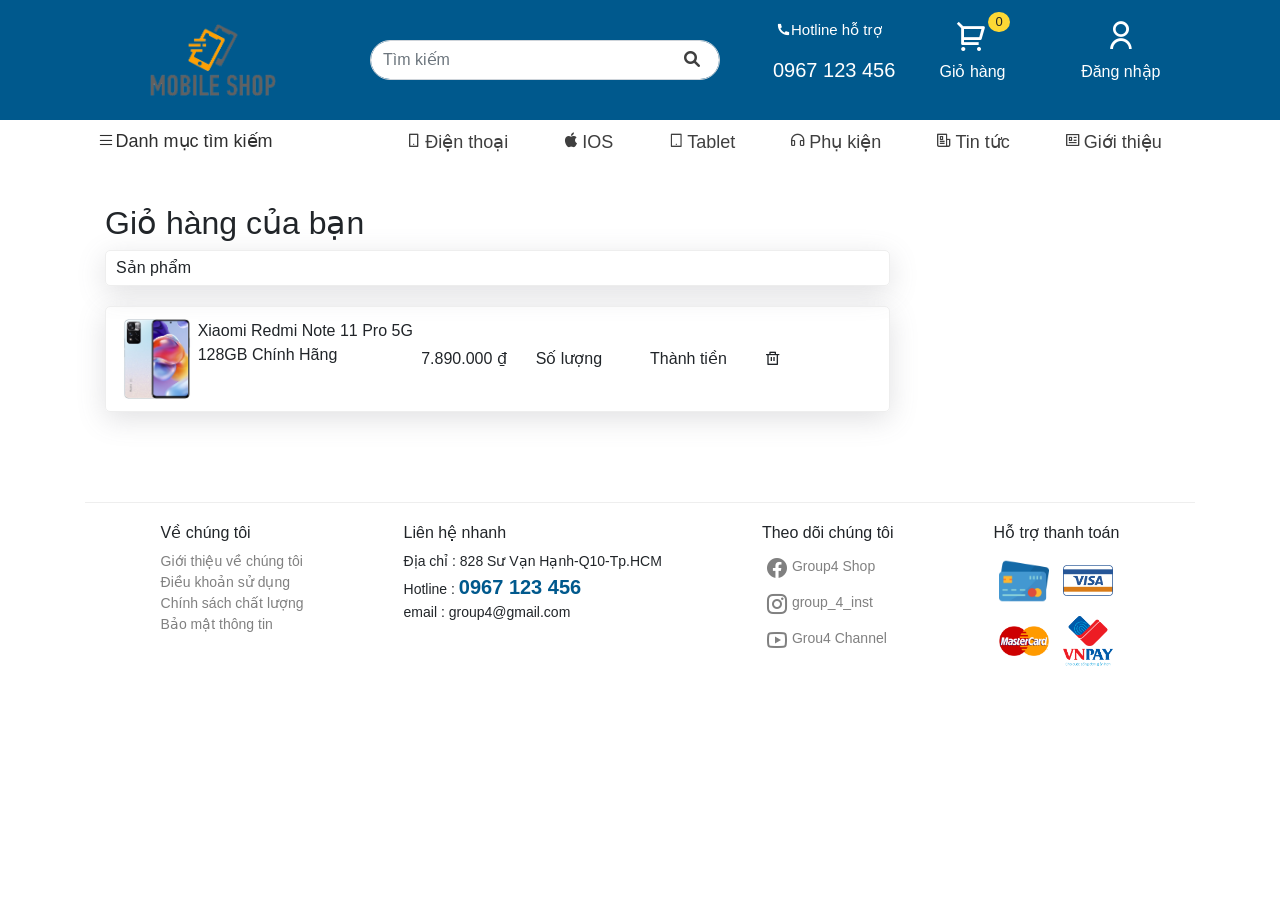
==== cart.html @ 114412f4 "new update" ====
<!DOCTYPE html>
<html lang="en">

<head>
    <meta charset="UTF-8">
    <meta http-equiv="X-UA-Compatible" content="IE=edge">
    <meta name="viewport" content="width=device-width, initial-scale=1.0">

    <!-- CSS only -->
    <!-- <link href="https://cdn.jsdelivr.net/npm/bootstrap@5.2.1/dist/css/bootstrap.min.css" rel="stylesheet" integrity="sha384-iYQeCzEYFbKjA/T2uDLTpkwGzCiq6soy8tYaI1GyVh/UjpbCx/TYkiZhlZB6+fzT" crossorigin="anonymous"> -->
    <link rel="stylesheet" href="/style/bootstrap.min.css">
    <!-- <link rel="stylesheet" href="https://cdn.jsdelivr.net/npm/bootstrap@4.0.0/dist/css/bootstrap.min.css" integrity="sha384-Gn5384xqQ1aoWXA+058RXPxPg6fy4IWvTNh0E263XmFcJlSAwiGgFAW/dAiS6JXm" crossorigin="anonymous"> -->
    <link rel="stylesheet" href="/icons/css/all.css">
    <link href="/icons/fonts/remixicon.css" rel="stylesheet">

    <link rel="stylesheet" href="/style/bootstrap.icon.css">
    <link rel="stylesheet" href="https://cdn.jsdelivr.net/npm/bootstrap-icons@1.9.1/font/bootstrap-icons.css">
    <link rel="stylesheet" href="/style/owlcarousel/owl.carousel.min.css">
    <link rel="stylesheet" href="/style/owlcarousel/owl.theme.default.min.css">
    <link rel="stylesheet" href="/style/aos.css">
    <script src="/js/aos.js"></script>
    <link rel="stylesheet" href="/style/style.css">



    <title>Bandienthoai</title>
</head>

<body>

    <div class="login-modal">
        <div class="login-box">
            <button class="close-button">
                <i class="ri-close-fill"></i>
            </button>
            <div class="style-left login-content">
                <img src="/image/login.png" alt="">
            </div>
            <div class="style-right login-content">
                <h3>Xin chào !</h3>
                <p class="text-secondary">Tạo một tài khoản để nhận được những ưu đãi tốt nhất từ chúng tôi</p>
                <form>
                    <div class="form-group">
                        <input type="email" class="form-control" aria-describedby="emailHelp" placeholder="Tài khoản">
                    </div>
                    <div class="form-group">
                        <input type="password" class="form-control" placeholder="Mật khẩu">
                    </div>
                    <small class="text-danger">Tài khoản hoặc mật khẩu không hợp lệ</small>

                    <input type="submit" class="btn" value="Đăng nhập">
                    <div class="register-box">
                        <p>Bạn chưa có tài khoản ?</p>
                        <a href="#">Đăng ký ngay</a>
                    </div>
                </form>
            </div>
        </div>
    </div>
    <!-- header -->
    <div class="header">

        <div class="container">
            <div class="row">
                <div class="col-lg-3 logo">
                    <a href="#"><img src="/image/logo.png" alt="logo" class="logo-image">
                    </a>
                </div>
                <div class="col-lg-4 search-input">
                    <form class="form-inline">
                        <input class="form-control mr-sm-2" type="search" placeholder="Tìm kiếm" aria-label="Search">
                        <button class=" my-2 my-sm-0" type="submit"><i class="fas fa-search"></i></button>
                    </form>
                </div>

                <div class="col-lg-5 head-items">
                    <div class="item hotline-item">
                        <span class="hotline-label"><i class="ri-phone-fill"></i>
                            <p>Hotline hỗ trợ</p>
                        </span>
                        <h5>0967 123 456</h5>
                    </div>

                    <div class="item">
                        <button>
                            <i class="ri-shopping-cart-2-line"></i></i>
                            <span class="count-product">0</span>
                            <p>Giỏ hàng</p>
                        </button>
                    </div>


                    <div class="dropdown item user-loged">
                        <button data-toggle="dropdown">
                            <i class="ri-user-line"></i>
                            <p>Tài khoản</p>
                        </button>
                        <div class="dropdown-menu user-button" aria-labelledby="dropdownMenuButton">
                            <a class="dropdown-item user-item" href="#">Thông tin tài khoản</a>
                            <a class="dropdown-item user-item" href="#">Quản lý đơn hàng</a>
                            <a class="dropdown-item user-item" href="#">Sản phẩm yêu thích</a>
                            <a class="dropdown-item user-item" href="#">Đăng xuất</a>
                        </div>
                    </div>

                    <div class="dropdown item user-not-loged-in" id="login">
                        <button class="user-login" id="login">
                            <i class="ri-user-line"></i>
                            <p>Đăng nhập</p>
                        </button>

                    </div>

                </div>

            </div>
        </div>
    </div>
    </div>

    <!-- end header -->
    <!-- nav-bar -->
    <div class="narbar">
        <div class="container">
            <div class="row">
                <div class="col-lg-3">
                    <div class="dropdown">
                        <button class="btn-category" data-toggle="dropdown">
                            <i class="bi bi-list"></i>Danh mục tìm kiếm</button>
                        <div class="dropdown-menu" aria-labelledby="dropdownMenuButton">
                            <a class="dropdown-item" href="#">Samsung</a>
                            <a class="dropdown-item" href="#">Iphone</a>
                            <a class="dropdown-item" href="#">Oppo</a>
                            <a class="dropdown-item" href="#">Xiaomi</a>
                        </div>
                    </div>

                </div>

                <div class="col-lg-9">
                    <ul class="nav justify-content-center nav-list">
                        <li class="nav-item">

                            <a class="nav-link active" aria-current="page" href="#"><i
                                    class="ri-smartphone-line"></i>Điện thoại</a>
                        </li>
                        <li class="nav-item">
                            <a class="nav-link" href="#"><i class="ri-apple-fill"></i>IOS</a>
                        </li>
                        <li class="nav-item">
                            <a class="nav-link" href="#"><i class="ri-tablet-line"></i>Tablet</a>
                        </li>
                        <li class="nav-item">
                            <a class="nav-link" href="#"><i class="ri-headphone-line"></i>Phụ kiện</a>
                        </li>
                        <li class="nav-item">
                            <a class="nav-link" href="#"><i class="ri-newspaper-line"></i>Tin tức</a>
                        </li>
                        <li class="nav-item">
                            <a class="nav-link" href="#"><i class="ri-profile-line"></i>Giới thiệu</a>
                        </li>

                    </ul>


                </div>
            </div>
        </div>
    </div>
    <!-- end-nar-bar -->

    <!-- cart -->
    <div class="container">
        <div class="row">
            <div class="col-lg-9">
                <div class="cart">
                    <h2>Giỏ hàng của bạn</h2>
                    <div class="cart-title">
                        <div class="product-cart">Sản phẩm</div>
                        <div class="cart-fields">
                            
                        </div>

                    </div>

                    <div class="items-cart">
                        <div class="produce-item">
                            <div class="product-cart">
                                <div class="image-produce-cart">
                                    <img src="image/11-pro-plus-blue.jpg" alt="">
                                </div>
                                <span>Xiaomi Redmi Note 11 Pro 5G 128GB Chính Hãng</span>

                            </div>
                            <div class="unit-price-cart element-cart">7.890.000 ₫</div>
                            <div class="quantity-cart element-cart">Số lượng</div>
                            <div class="price-cart element-cart">Thành tiền</div>
                            <div class="delete-cart element-cart"><i class="ri-delete-bin-line"></i></div>

                        </div>
                    </div>

                </div>
            </div>
            <div class="col-lg-3"></div>
        </div>
    </div>
    <!-- end-cart -->







    <footer>
        <div class="container">
            <div class="content-footer">
                <div class="introduce-content">
                    <h6>Về chúng tôi</h6>
                    <ul>
                        <li><a href="#" class="">Giới thiệu về chúng tôi</a></li>
                        <li><a href="#" class="">Điều khoản sử dụng</a></li>
                        <li><a href="#" class="">Chính sách chất lượng</a></li>
                        <li><a href="#" class="">Bảo mật thông tin</a></li>
                    </ul>
                </div>
                <div class="introduce-content">
                    <h6>Liên hệ nhanh</h6>
                    <ul>
                        <li>Địa chỉ : 828 Sư Vạn Hạnh-Q10-Tp.HCM</li>
                        <li>Hotline : <span class="quick-contact-hotline">0967 123 456</span></li>
                        <li>email : group4@gmail.com</li>
                    </ul>
                </div>
                <div class="introduce-content ">
                    <h6>Theo dõi chúng tôi</h6>
                    <ul class="contact-infor">
                        <li><a href="#" class=""><i class="ri-facebook-circle-fill"></i>Group4 Shop</a></li>
                        <li><a href="#" class=""><i class="ri-instagram-line"></i>group_4_inst</a></li>
                        <li><a href="#" class=""><i class="ri-youtube-line"></i>Grou4 Channel</a></li>

                    </ul>
                </div>
                <div class="introduce-content">
                    <h6>Hỗ trợ thanh toán</h6>
                    <a href="#" class=""><img src="/image/atm-icon.png" alt="pay-help" class="pay-help-icon"></a>
                    <a href="#" class=""><img src="/image/visa-icon1.png" alt="pay-help" class="pay-help-icon"></a> <br>
                    <a href="#" class=""><img src="/image/master-cart.png" alt="pay-help" class="pay-help-icon"></a>
                    <a href="#" class=""><img src="/image/vnpaylogo.png" alt="pay-help" class="pay-help-icon"></a>
                </div>
            </div>
        </div>
    </footer>
    <!-- end-footer -->


    <script src="/js/jquery.slim.min.js"></script>
    <script src="/js/poper.min.js"></script>
    <script src="/js/bootstrap.min.js"></script>
    <script src="/js/jquery.min.js"></script>
    <script src="/js/owlcarousel/owl.carousel.min.js"></script>
    <!-- <script src="/js/owlcarousel.custom.js"> </script> -->
    <script src="/js/owlcarousel.custom.js"></script>
    <script src="/js/jquery.custom.js"></script>
    <script>
        AOS.init();
    </script>
    <script src="/js/main.js"></script>
</body>
---- style/style.css ----
:root {
    --main-color: rgb(0, 89, 141);
}

body {
    background-color: #fff;
}

.header {
    background-color: var(--main-color);
    text-align: center;
    align-items: center;
    position: relative;
}

button {
    outline: none !important;
}

.logo {
    text-align: center;
}

.logo-image {
    width: 150px;
    /* margin: -6px; */
}


.search-input .form-inline {
    margin-top: 40px;
    display: flex;
}

.search-input .form-inline input {
    width: 100%;
    height: 40px;
    float: left;
    border-radius: 20px;
}


.search-input .form-inline button {
    float: right;
    border-radius: 50%;
    margin-left: -50px;
    color: rgb(63, 63, 63);
    border: none;
    background: none;
    /* background-color: rgb(156, 156, 156); */
}

.search-input .form-inline button:hover {
    cursor: pointer;
}

.search-input .form-inline button:focus {
    border: none;
}

.search-input .form-inline button:hover {
    background: none;
    color: gray;
}

.head-items .hotline-item {
    font-size: 15px;
    top: 8px;
    left: 10px;
}

.hotline-label {
    display: flex;
    margin-left: 6px;
}

.head-items {
    display: flex;

}

.item {
    /* margin-right: 70px; */
    width: 33.33333%
}

.head-items .item {
    color: white;
    padding: 11px 10px;
    text-align: center;
    position: relative;
}

/* .head-items .item .cart-icon{
    margin-left: 23px;
} */



.head-items .item button .count-product {

    color: rgb(36, 36, 36);
    background: rgb(253, 216, 53);
    height: 20px;
    /* top:15px; */
    border-radius: 50%;
    text-align: center;
    line-height: 20px;
    font-size: 13px;
    font-weight: 500;
    position: absolute;
    padding: 0px 7px;
}

/* .head-items .item a .user-icon{
    font-size: 45px;
} */

.user-loged {
    display: none;
}

.head-items .item button {
    border: none;
    background: none;
    color: white;
}

.head-items .item button:hover {
    cursor: pointer;
}

.head-items .item button i {
    font-size: 32px;
}

.head-items .user-icon {
    position: absolute;
    left: 0;
}


.navbar {
    margin: 10px auto;

}

.btn-category {
    background: none;
    color: rgb(46, 46, 46);
    width: 200px;
    border: none;
    font-size: large;
    margin-top: 7px;
}

.btn-category:hover {
    background: none;
    color: rgb(46, 46, 46);
    cursor: pointer;
}

.dropdown-item:focus {
    background-color: gray;
}


.carousel-item img {
    height: 100%;
}

.nav-list li {
    display: flex;
    margin: auto 10px;
}



.nav-list li a {
    color: rgb(63, 63, 63);
    font-size: 18px;
}


.nav-list li a:hover {
    color: var(--main-color)
}

.nav-list li a i {
    margin: auto 3px;
    font-size: 16px;
}


.carousel-item {
    height: 344px;
    border: 1px solid rgb(172, 231, 255);
}

.advertise {
    height: 355px;
    text-align: right;
}

.advertise .item {
    width: 100%;
    height: 49%;
    padding: 5px;
}

.advertise .item a img {
    width: 100%;
    height: 100%;
}

.navbar-nav {
    justify-content: center;
}

.brand {
    margin: 30px auto;
    color: gray;
}

.brand ul {
    display: flex;
    margin: 20px auto;
}

.brand ul li {
    list-style: none;
    width: 110px;
    height: 34px;
    display: flex;
    padding: 5px 10px;
    border-radius: 10px;
    border: 1px solid #e5e7eb;
    margin: 0 10px 10px 0;
    align-items: center;
    justify-content: center;
}

.brand ul li a img {
    width: 100%;
}

.product-list {
    margin: 30px auto;
    height: auto;
    background-color: var(--main-color);
    padding: 10px;
    border-radius: 15px;
    box-shadow: rgba(99, 99, 99, 0.2) 0px 2px 8px 0px;

}

.product-list-items {
    display: flex;
    position: relative;
}

/* .product-list-items .element{
    margin-left: 0;
} */
.product-list-items .element {
    margin: 4px 0;
    padding: 10px;
    position: relative;
    justify-content: center;
}

.product-list .product-head {
    display: flex;
    position: relative;
}



.product-list .product-head span {
    position: absolute;
    right: 25px;
    font-size: 15px;
}

.product-list a {
    text-decoration: none;
    color: rgb(255, 255, 255);
}

.card {
    width: 236px;
    position: relative;
    border: none;
    border-radius: 15px;
    background-color: white;
    box-shadow: rgba(99, 99, 99, 0.2) 0px 2px 8px 0px;
    transition: 0.6s;
    left: 12px;
}

.card .sold-out-label {
    width: 80px;
    position: absolute;
    height: 31px;
    top: 7px;
    left: -4px;
    background: url(/image/download.svg) 50% no-repeat;
}

.card .sold-out-label p {
    font-size: 12px;
    font-weight: 500;
    text-align: center;
    color: #fff;
    width: 100%;
    margin: 5px 0 0;
}

/* .product-list .owl-carousel .card:hover{
    border: 1px solid rgb(172, 172, 172);
} */

.product-list .card .card-body {
    padding: 0 30px;
    color: rgb(51, 51, 51);
}

.product-name {
    height: 50px;
}

/* .element{
    margin: 0;
} */

.product-name .card-text {
    color: gray;
}

.product-list .card img {
    width: 97%;
    height: 96%;
    margin: 10px auto;
    transition: 0.3s;
    position: relative;
    top: 10px
}

.product-list .card img:hover {
    transform: translateY(-15px);
}


.product-list a {
    text-decoration: none;
    margin-right: 0px;
}

.card .card-body h6 {
    text-decoration: line-through;
    color: gray;
}

.card .card-body h5 {
    color: var(--main-color);
    font-style: bold;
}

.rating {
    color: rgb(168, 151, 0);
    margin: 10px auto;
}

.status-off-star{
    color: gray;
}

.card .card-body .love-product {
    font-size: 23px;
    position: absolute;
    padding: 0;
    color: gray;
    border: none;
    background: none;
    float: right;
    right: 10px;
    bottom: 0px;
}

.card .card-body .love-product i:hover {
    color: var(--main-color);
    cursor: pointer;
}

.category-product {
    background: none;
    /* height: 462px; */
    /* background-color: gray; */
    border: 1px solid rgb(230, 230, 230);
}

.category-product .product-head a {
    color: gray;
    margin-left: 30px;
}

.category-product .product-head span {
    color: gray;
}


footer {
    width: 100%;
    margin-top: 30px;
}

.content-footer {
    display: flex;
    justify-content: center;
    border-top: 1px solid rgb(238, 238, 238);
    padding-top: 20px;
}

.content-footer .introduce-content {
    position: relative;
    margin: 0px 50px;
}

.content-footer .introduce-content ul {
    list-style: none;
    padding: 0;
    font-size: 14px;
}

.quick-contact-hotline {
    font-weight: 600;
    font-size: 20px;
    color: var(--main-color);
}


.content-footer .introduce-content ul li a {
    text-decoration: none;
    color: gray;
}

.content-footer .introduce-content ul li a:hover {
    color: var(--main-color);
}

.contact-infor {
    margin-top: -10px;
}

.introduce-content ul li a i {
    font-size: 24px;
    position: relative;
    top: 9px;
    margin: auto 3px;
}

.pay-help-icon {
    width: 50px;
    margin: 5px;
}

.login-modal {
    width: 100%;
    height: 100%;
    top: 0;
    right: 0;
    bottom: 0;
    left: 0;
    background: rgba(90, 90, 90, 0.6);
    position: fixed;
    z-index: 2;
    display: none;
    justify-content: center;
}


.login-box {
    width: 800px;
    height: 500px;
    background-color: rgb(255, 255, 255);
    border-radius: 15px;
    /* z-index: 1; */
    position: fixed;
    margin-top: 140px;
    box-shadow: rgba(0, 0, 0, 0.24) 0px 3px 8px;
    display: flex;
    transition: 0.6s;

    animation: animatetop 0.5s;
}

.login-box .style-left img {
    height: 100%;
}

.login-content {
    padding: 72px 30px;
    width: 50%;
    position: relative;
}

.login-box .style-right form {
    margin: 36px auto;
}

.login-box .style-right form .btn {
    color: #fff;
    background-color: var(--main-color);
    width: 100%;
}

.login-box .style-right form small {
    margin-bottom: 10px;
    display: none;
}

.register-box {
    position: absolute;
    bottom: 37px;
}

.register-box p {
    margin-bottom: 3px;
}

.register-box a {
    text-decoration: none;
    color: var(--main-color);
}

.close-button {
    position: absolute;
    border: none;
    font-size: 40px;
    color: gray;
    width: 50px;
    height: 50px;
    z-index: 2;
    right: 0;
    background: none;
}

.close-button:hover {
    cursor: pointer;
}


.breadcrumb {
    background: none;
    border-radius: 0;
    box-shadow: rgba(99, 99, 99, 0.2) 0px 2px 8px 0px;
}

.breadcrumb .breadcrumb-item a {
    color: gray;
}

.block-filter {
    /* height: 100px; */
    /* background-color: rgb(243, 243, 243); */
    padding: 10px 20px;
    box-shadow: rgba(149, 157, 165, 0.2) 0px 8px 24px;
}

.block-filter .filter-content {
    display: flex;
    position: relative;
    margin: 10px auto;
    align-items: center;
}

.block-filter .filter-content button {
    border-radius: 14px;
    -webkit-border-radius: 14px;
    border: 0.5px solid #eee;
    padding-top: 0px;
    padding-bottom: 0px;
    height: 33px;
    line-height: 33px;
    background: #fff;
    display: inline-block;
    padding: 0px 15px;
    color: #333;
    margin-left: 15px;
    position: relative;
    top: -4px;
}

.block-filter .filter-content button:hover {
    background-color: var(--main-color);
    color: #fff;
    cursor: pointer;
}

.details-product {
    margin: 80px auto;
}

.pic-produce {
    width: 100%;

    display: block;
    align-items: center;
}

.infor-details {
    padding-left: 30px;
}

#main_details-image {
    width: 85%;
    margin-left: 20px;
    height: 300px;
    transition: 1s ease;
}

.sub-image {
    margin: 25px auto;
    display: flex;
}

.status-product {
    border: 1px solid #e0e0e0;
    border-radius: 4px;
    padding: 15px 15px;
    color: var(--main-color);
    font-weight: bold;

}

.sub-image img {
    width: 33.33333%;
    height: 102px;
    border-radius: 4px;

}

.sub-image img:hover {
    cursor: pointer;

    border: 1px solid gray;
}

.initial-price-details {
    text-decoration: line-through;
    color: gray;
}

.price-details {
    margin: 10px auto;
}

.price-details-product {
    color: var(--main-color);
}

.prod-options {
    margin: 20px auto;
}

.add-to-cart-btn {
    border: none;
    color: #fff;
    background-color: var(--main-color);
    font-size: 17px;
    width: 75%;
    height: 50px;
    border-radius: 0.25rem;
    transition: 0.3s;
}

.add-to-cart-btn:hover {
    background-color: #fff;
    border: 1px solid var(--main-color);
    color: var(--main-color);
    cursor: pointer;
}

.love-product-btn {
    width: 70px;
    float: right;
    border: 1px solid rgb(155, 0, 0);
    height: 50px;
    border-radius: 0.25rem;
    font-size: 27px;
    color: rgb(155, 0, 0);
    background: none;
    transition: 0.3s;
}

.rating-details {
    margin: 20px auto;
}

.love-product-btn:hover {
    background-color: rgb(155, 0, 0);
    color: #fff;
    cursor: pointer;
}

.table-striped {
    border: none;
}

.table-atrb {
    height: 412px;
    overflow-x: hidden;
    overflow-y: auto;
}

.atr-head {
    font-size: 20px;
    margin: 10px auto;
}

.quantity {
    display: flex;
}



.quantity {
    overflow: hidden;
    margin: 10px auto;
    position: relative;
    align-items: center;
}

.quantity .counter-minus,
.quantity .counter-plus,
.quantity input {
    /* float: left; */
    text-align: center;
}

.quantity .counter-minus,
.quantity .counter-plus {
    text-align: center;
}

.quantity input {
    width: 50px;
    border-width: 1px;
    border: none;
    outline: none;
    height: 40px;

}

.quantity-btn {
    padding: 6px 12px;
    border: 1px solid transparent;
    height: 40px;

}

input[type=number]::-webkit-inner-spin-button,
input[type=number]::-webkit-outer-spin-button {
    -webkit-appearance: none;
    -moz-appearance: none;
    appearance: none;
    margin: 0;
}
.comment-box{
    width: 100%;
}

.rating-comment-box h2 {
    margin: 0;
}

.rating-comment-box {
    border: 1px solid rgb(228, 228, 228);
    border-radius: 10px;
    padding: 20px;
}

.rating-box {
    border: 1px solid rgb(228, 228, 228);
    border-radius: 10px;
    height: 170px;
    display: flex;
    align-items: center;
}

.core-rating {
    border-right: 1px solid rgb(228, 228, 228);
    width: 40%;
    height: 100%;
    margin: 0;
    text-align: center;
    padding-top: 34px;
}

.rating-input-group{
    width: 100%;
}

.rating-input-group .star-rating {
    border: none;
    background: none;
    padding: 0;
    color: rgb(212, 212, 212);
    position: relative;
}

.star-group{
    margin-left: 12px;
}

.rating-input-group .star-rating:hover {
    cursor: pointer;
}

.comment-text-area {
    resize: none;
    border-radius: 5px;
    border: 1px solid rgb(228, 228, 228);
    outline: none;
    position: relative;
    width: 83%;
    float: left;
    height: 113px;
    left: 10px;
}

.submit-comment {
    position: relative;
    width: 70px;
    right: 26px;
    border: none;
    float: right;
    background-color: var(--main-color);
    color: #fff;
}

.submit-comment:hover {
    cursor: pointer;
}

.comment-list {
    margin: 20px 10px;
}

.box-cmt {
    /* background-color: rgb(236, 236, 236); */
    padding: 15px;
    border-radius: 5px;
}

.box-cmt .box-user {
    display: flex;
    margin-left: 22px;
}


.box-cmt .box-user img {
    width: 40px;
    height: 40px;
    border-radius: 50%;

}

.name-user-comment {
    font-weight: bold;
    padding-left: 14px;
    padding-top: 4px;
    width: 100%;
    margin: 0;
}

.comment-text {
    position: relative;
    
    left: 10px;
    margin-top: 13px;
    background-color: rgb(236, 236, 236);
    border-radius: 5px;
    padding: 10px;
}
.comment-text p{
    margin: 0;
    font-size: 16;
}
.day-comment{
    color: rgb(138, 138, 138);
}


.triangle {
    display: inline-block;
    height: 15px;
    width: 15px;
    transform: rotate(224deg);
    transform-origin: center center;
    margin-left: -5px;
    margin-right: -3px;
    margin-bottom: -1px;
    background: rgb(236, 236, 236);
    position: absolute;
    left: 30px;
    top: -6px;
}

.cart{
    margin: 20px auto;
    padding: 20px;
}
.img-cart-prod{
    width: 15px;
}
.img-cart-prod img{
    width: 100%;
}

.cart-title{
    display: flex;
    align-items: center ;
    border-radius: 5px;
    border:  1px solid rgb(238, 238, 238);
    padding: 5px 10px;
    box-shadow: rgba(100, 100, 111, 0.2) 0px 7px 29px 0px;
}

.produce-item{
    display: flex;
    align-items: center ;
    border-radius: 5px;
    border:  1px solid rgb(238, 238, 238);
    padding: 12px 10px;
    box-shadow: rgba(100, 100, 111, 0.2) 0px 7px 29px 0px;
    margin: 20px auto;
}
.produce-item .product-cart{
    display: flex;
    width: 40%;
}

.cart-title .product-cart{
    width: 40%;
}
.element-cart{
    width: 15%;
}

.image-produce-cart{
    width: 43%;
    height: 80px;
}
.image-produce-cart img{
    width: 100%;
    height: 100%;
}


@keyframes animatetop {
    from {
        top: -300px;
        opacity: 0
    }

    to {
        top: 0;
        opacity: 1
    }
}

@keyframes imageproduct {
    from {
        top: 0px;
    }

    to {
        top: -20px;
    }
}



/* responsive */
@media screen and (max-width: 576px) {
    .logo-image {
        width: 200px;
        /* padding-bottom: 12px; */
    }

    .logo {
        margin-bottom: -55px;
    }

    .search-input .form-inline button {
        margin-bottom: 10px;
        margin-left: -41px;
    }

    .hotline-item {
        font-size: 15px;
    }


    .carousel-item {
        height: 200px;
    }

    .advertise {
        display: none;
    }

    .login-box {
        width: 80%;
    }

    .login-box .style-right {
        width: 100%;
    }

    .login-box .style-left {
        display: none;
    }

}
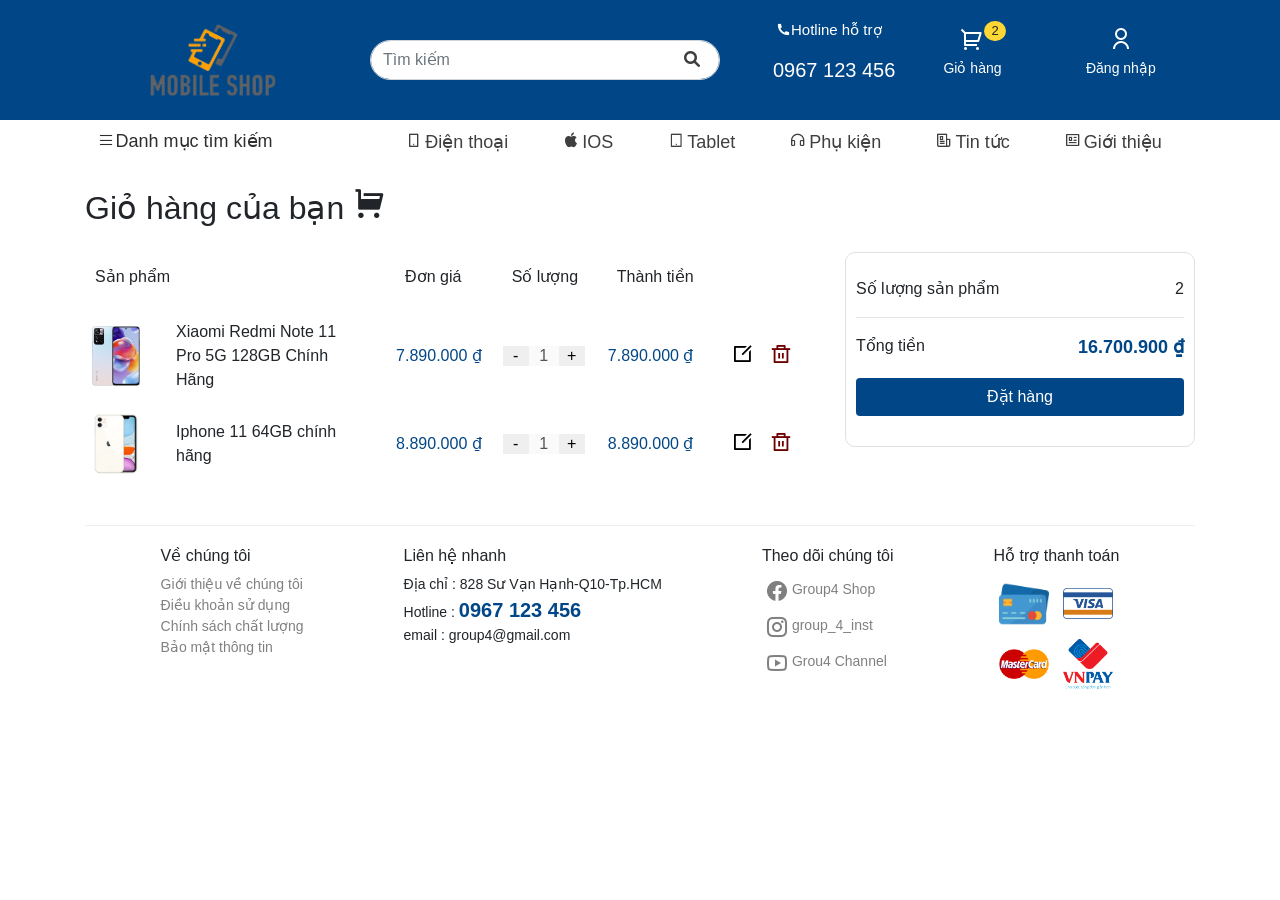
==== commit 65ac3dd7: "newupdate" ====
--- a/cart.html
+++ b/cart.html
@@ -17,8 +17,6 @@
     <link rel="stylesheet" href="https://cdn.jsdelivr.net/npm/bootstrap-icons@1.9.1/font/bootstrap-icons.css">
     <link rel="stylesheet" href="/style/owlcarousel/owl.carousel.min.css">
     <link rel="stylesheet" href="/style/owlcarousel/owl.theme.default.min.css">
-    <link rel="stylesheet" href="/style/aos.css">
-    <script src="/js/aos.js"></script>
     <link rel="stylesheet" href="/style/style.css">
 
 
@@ -63,7 +61,7 @@
         <div class="container">
             <div class="row">
                 <div class="col-lg-3 logo">
-                    <a href="#"><img src="/image/logo.png" alt="logo" class="logo-image">
+                    <a href="index.html"><img src="image/logo.png" alt="logo" class="logo-image">
                     </a>
                 </div>
                 <div class="col-lg-4 search-input">
@@ -81,12 +79,12 @@
                         <h5>0967 123 456</h5>
                     </div>
 
-                    <div class="item">
-                        <button>
+                    <div class="item cart-btn">
+                        <a href="cart.html">
                             <i class="ri-shopping-cart-2-line"></i></i>
-                            <span class="count-product">0</span>
+                            <span class="count-product">2</span>
                             <p>Giỏ hàng</p>
-                        </button>
+                        </a>
                     </div>
 
 
@@ -103,20 +101,22 @@
                         </div>
                     </div>
 
-                    <div class="dropdown item user-not-loged-in" id="login">
-                        <button class="user-login" id="login">
+                    <div class="item user-not-loged-in" id="login">
+                        <a class="user-login" id="login">
                             <i class="ri-user-line"></i>
                             <p>Đăng nhập</p>
-                        </button>
-
-                    </div>
-
-                </div>
-
-            </div>
-        </div>
+                        </a>
+
+                    </div>
+
+                </div>
+
+            </div>
+        </div>
+
     </div>
-    </div>
+
+    <!-- end header -->
 
     <!-- end header -->
     <!-- nav-bar -->
@@ -171,38 +171,112 @@
 
     <!-- cart -->
     <div class="container">
+        <h2 style="margin-top: 20px;">Giỏ hàng của bạn <i class="ri-shopping-cart-fill"></i></h2>
+
         <div class="row">
-            <div class="col-lg-9">
-                <div class="cart">
-                    <h2>Giỏ hàng của bạn</h2>
-                    <div class="cart-title">
-                        <div class="product-cart">Sản phẩm</div>
-                        <div class="cart-fields">
-                            
-                        </div>
-
-                    </div>
-
-                    <div class="items-cart">
-                        <div class="produce-item">
-                            <div class="product-cart">
-                                <div class="image-produce-cart">
+
+            <div class="col-lg-8 cart">
+
+
+                <table class="cart-infor">
+                    <tr class="cart-title">
+                        <th>Sản phẩm</th>
+                        <th>Đơn giá</th>
+                        <th>Số lượng</th>
+                        <th>Thành tiền</th>
+
+                    </tr>
+
+
+                    <!-- product-1 -->
+                    <form action="post">
+                        <tr class="cart-item">
+                            <td>
+                                <div class="product-infor-cart">
                                     <img src="image/11-pro-plus-blue.jpg" alt="">
+                                    <div class="name-product-cart">Xiaomi Redmi Note 11 Pro 5G 128GB Chính Hãng</div>
                                 </div>
-                                <span>Xiaomi Redmi Note 11 Pro 5G 128GB Chính Hãng</span>
-
-                            </div>
-                            <div class="unit-price-cart element-cart">7.890.000 ₫</div>
-                            <div class="quantity-cart element-cart">Số lượng</div>
-                            <div class="price-cart element-cart">Thành tiền</div>
-                            <div class="delete-cart element-cart"><i class="ri-delete-bin-line"></i></div>
-
-                        </div>
-                    </div>
-
-                </div>
-            </div>
-            <div class="col-lg-3"></div>
+                            </td>
+
+                            <td>
+                                <div class="unit-price-cart">7.890.000 ₫</div>
+                            </td>
+                            <td>
+                                <div class="quantity quantity-cart" id="handleCounter">
+                                    <button type="button" class="quantity-btn quantity-btn-cart"
+                                        id="counter-minus">-</button>
+                                    <input type="number" data-numspin value="1" id="quantity_product" min="1"
+                                        disabled="disabled">
+                                    <button type="button" class="quantity-btn quantity-btn-cart"
+                                        id="counter-plus">+</button>
+                                </div>
+                            </td>
+
+                            <td>
+                                <div class="into-money-cart">7.890.000 ₫</div>
+                            </td>
+                            <td>
+                                <button class="update-product-btn" type="submit"> <i class="ri-edit-box-line"></i></button>
+                                <button class="delete-product-cart"><i class="ri-delete-bin-line"></i></button>
+                            </td>
+                        </tr>
+                    </form>
+                    <!-- end-product-1 -->
+
+                    <!-- product-1 -->
+                    <form action="post">
+                        <tr class="cart-item">
+                            <td>
+                                <div class="product-infor-cart">
+                                    <img src="image/iphone4.jpg" alt="">
+                                    <div class="name-product-cart">Iphone 11 64GB chính hãng</div>
+                                </div>
+                            </td>
+
+                            <td>
+                                <div class="unit-price-cart">8.890.000 ₫</div>
+                            </td>
+                            <td>
+                                <div class="quantity quantity-cart" id="handleCounter">
+                                    <button type="button" class="quantity-btn quantity-btn-cart"
+                                        id="counter-minus">-</button>
+                                    <input type="number" data-numspin value="1" id="quantity_product" min="1"
+                                        disabled="disabled">
+                                    <button type="button" class="quantity-btn quantity-btn-cart"
+                                        id="counter-plus">+</button>
+                                </div>
+                            </td>
+
+                            <td>
+                                <div class="into-money-cart">8.890.000 ₫</div>
+                            </td>
+                            <td>
+                                <button class="update-product-btn" type="submit"><i class="ri-edit-box-line"></i></button>
+                                <button class="delete-product-cart"><i class="ri-delete-bin-line"></i></button>
+                            </td>
+                        </tr>
+                    </form>
+
+                </table>
+            </div>
+
+
+            <div class="col-lg-4">
+                <div class="right-cart-element">
+                    <div class="count-items">
+                        <span>Số lượng sản phẩm </span>
+                        <span style="float: right;">2</span>
+                    </div>
+                    <hr>
+                    <div class="price-total">
+                        <span>Tổng tiền</span>
+                        <span class="total-price-cart">16.700.900 ₫</span>
+                    </div>
+                    <form action="" method="post" class="form-order">
+                        <input type="submit" value="Đặt hàng" class="btn order-button">
+                    </form>
+                </div>
+            </div>
         </div>
     </div>
     <!-- end-cart -->
@@ -263,8 +337,6 @@
     <!-- <script src="/js/owlcarousel.custom.js"> </script> -->
     <script src="/js/owlcarousel.custom.js"></script>
     <script src="/js/jquery.custom.js"></script>
-    <script>
-        AOS.init();
-    </script>
+   
     <script src="/js/main.js"></script>
 </body>
--- a/style/style.css
+++ b/style/style.css
@@ -1,5 +1,5 @@
 :root {
-    --main-color: rgb(0, 89, 141);
+    --main-color: rgb(1, 70, 134);
 }
 
 body {
@@ -89,6 +89,21 @@
     padding: 11px 10px;
     text-align: center;
     position: relative;
+    
+}
+
+.head-items .item a{
+    color: #fff;
+    text-decoration: none;    
+    font-size: 14px;
+    position: relative;
+    top: 10px;
+}
+.head-items .item a i{
+    font-size: 24px;
+}
+.head-items .item a:hover{
+    cursor: pointer;
 }
 
 /* .head-items .item .cart-icon{
@@ -97,7 +112,7 @@
 
 
 
-.head-items .item button .count-product {
+.head-items .item a .count-product {
 
     color: rgb(36, 36, 36);
     background: rgb(253, 216, 53);
@@ -120,13 +135,10 @@
     display: none;
 }
 
-.head-items .item button {
-    border: none;
-    background: none;
-    color: white;
-}
-
-.head-items .item button:hover {
+/* .head-items .item a{
+} */
+
+.head-items .item .cart-btn:hover {
     cursor: pointer;
 }
 
@@ -290,10 +302,11 @@
 .card {
     width: 236px;
     position: relative;
-    border: none;
+    border: 1px solid rgb(228, 228, 228);
     border-radius: 15px;
     background-color: white;
-    box-shadow: rgba(99, 99, 99, 0.2) 0px 2px 8px 0px;
+    box-shadow: rgba(71, 71, 71, 0.2) 0px 2px 8px 0px;
+    /* box-shadow: rgba(0, 0, 0, 0.15) 1.95px 1.95px 2.6px; */
     transition: 0.6s;
     left: 12px;
 }
@@ -302,9 +315,20 @@
     width: 80px;
     position: absolute;
     height: 31px;
-    top: 7px;
+    top: -5px;
     left: -4px;
-    background: url(/image/download.svg) 50% no-repeat;
+    /* background: url(/image/download.svg) fixed no-repeat; */
+}
+
+.card .sold-out-label img{
+    position: absolute;
+    left: -1px;
+}
+
+.card .sold-out-label p{
+    position: absolute;
+    z-index: 2;
+    top: 18px;
 }
 
 .card .sold-out-label p {
@@ -907,56 +931,99 @@
     top: -6px;
 }
 
-.cart{
+
+.cart-infor{
+    width: 100%;
+    border-collapse:separate;
+    border-spacing:0 20px;
+}
+
+.cart-title {
+    border: 1px solid rgb(206, 206, 206);
+
+    border-radius: 10%;
+}
+.cart-title th{
+    padding: 10px;
+    font-weight:unset;
+}
+
+
+.product-infor-cart img{
+    width: 60px;
+}
+
+
+.cart-item td .product-infor-cart{
+    display: flex;
+    align-items: center;
+    width: 253px;
+}
+.cart-item td .product-infor-cart .name-product-cart{
+    margin-left: 30px;
+}
+
+.unit-price-cart{
+    color: var(--main-color);
+}
+
+.quantity-btn-cart{
+    height: 20px;
+    display: flex;
+    align-items: center;
+    width: 20px;
+    justify-content: center;
+}
+.quantity-cart input{
+    height: 20px;
+    width: 30px;
+}
+
+.quantity-btn-cart:hover{background-color: gray; cursor: pointer;}
+.into-money-cart{color: var(--main-color); }
+.delete-product-cart{
+    border: none;
+    color: rgb(112, 0, 0);
+    background: none;
+    font-size: 22px;
+}
+.update-product-btn{
+    border: none;
+    background: none;
+    font-size: 22px;
+}
+.update-product-btn:hover{
+    cursor: pointer;
+    color: var(--main-color);
+}
+.delete-product-cart:hover{
+    color: rgb(82, 0, 0);
+    cursor: pointer;
+}
+.right-cart-element{
+    border: 1px solid rgb(224, 224, 224);
+    margin-top: 17px;
+    padding: 10px;
+    border-radius: 10px;
+}
+.total-price-cart{
+    float: right;
+    font-weight: bold;
+    font-size: large;
+    color: var(--main-color);
+}
+.right-cart-element div{
+    margin: 14px auto;
+}
+.form-order{
     margin: 20px auto;
-    padding: 20px;
-}
-.img-cart-prod{
-    width: 15px;
-}
-.img-cart-prod img{
-    width: 100%;
-}
-
-.cart-title{
-    display: flex;
-    align-items: center ;
-    border-radius: 5px;
-    border:  1px solid rgb(238, 238, 238);
-    padding: 5px 10px;
-    box-shadow: rgba(100, 100, 111, 0.2) 0px 7px 29px 0px;
-}
-
-.produce-item{
-    display: flex;
-    align-items: center ;
-    border-radius: 5px;
-    border:  1px solid rgb(238, 238, 238);
-    padding: 12px 10px;
-    box-shadow: rgba(100, 100, 111, 0.2) 0px 7px 29px 0px;
-    margin: 20px auto;
-}
-.produce-item .product-cart{
-    display: flex;
-    width: 40%;
-}
-
-.cart-title .product-cart{
-    width: 40%;
-}
-.element-cart{
-    width: 15%;
-}
-
-.image-produce-cart{
-    width: 43%;
-    height: 80px;
-}
-.image-produce-cart img{
-    width: 100%;
-    height: 100%;
-}
-
+}
+
+.order-button{
+    width: 100%;
+    background-color: var(--main-color);
+    color: #fff;
+}
 
 @keyframes animatetop {
     from {
@@ -1023,4 +1090,8 @@
         display: none;
     }
 
+    .cart-items .cart-fields span{
+        margin: 5px;
+    }
+
 }
